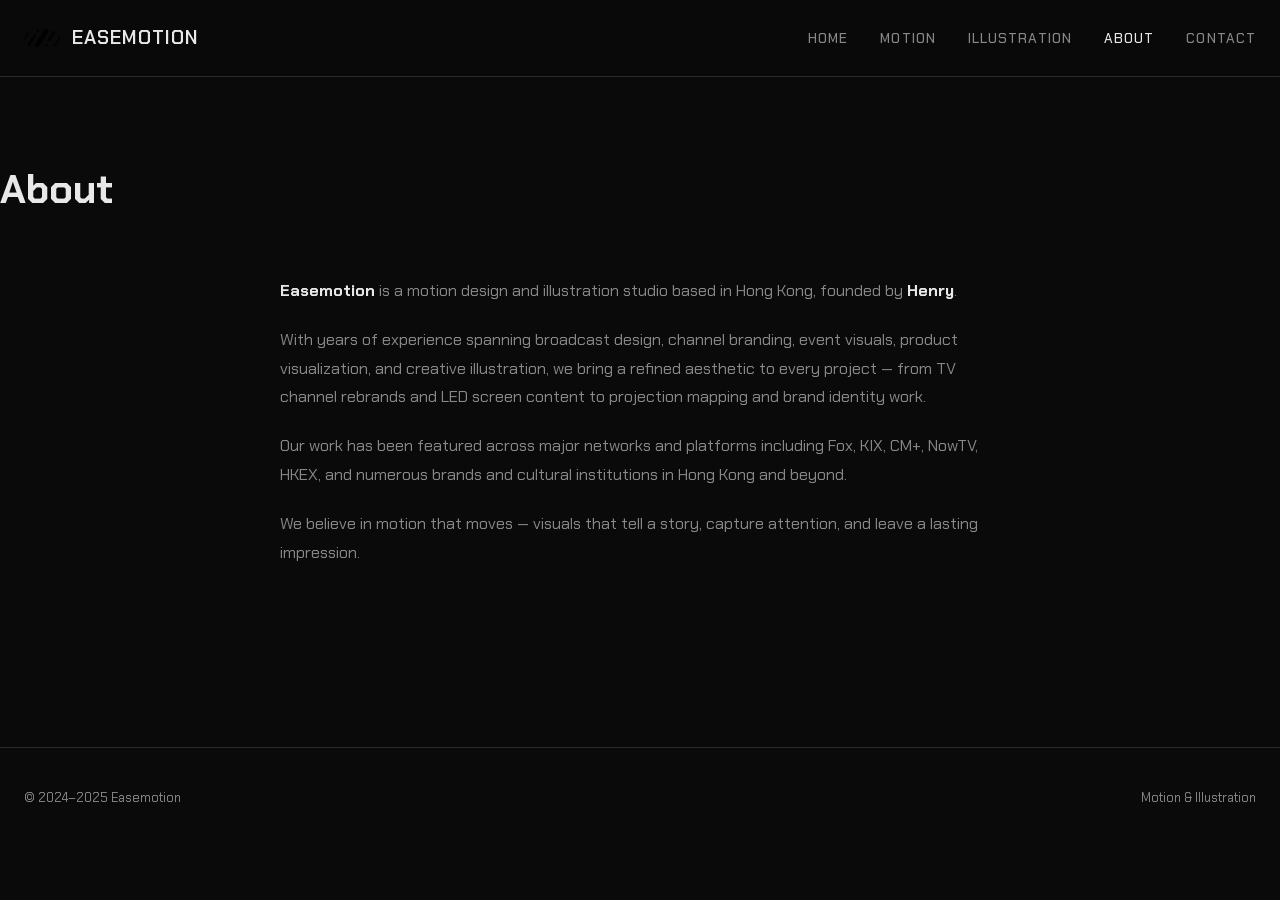
==== about.html @ 28730f0b "Initial portfolio site — Easemotion Motion & Illustration" ====
<!DOCTYPE html>
<html lang="en">
<head>
    <meta charset="UTF-8" />
    <meta name="viewport" content="width=device-width, initial-scale=1" />
    <title>Easemotion — Motion &amp; Illustration</title>
    <link rel="preconnect" href="https://fonts.googleapis.com" />
    <link rel="preconnect" href="https://fonts.gstatic.com" crossorigin />
    <link href="https://fonts.googleapis.com/css2?family=Chakra+Petch:wght@300;400;500;600;700&display=swap" rel="stylesheet" />
    <link rel="stylesheet" href="css/style.css" />
    <link rel="icon" href="https://i0.wp.com/easemotion.net/wp-content/uploads/2023/11/Easemotion_logo_50x50.png?fit=50%2C50&ssl=1" />
</head>
<body>

<header class="site-header">
    <div class="header-inner">
        <a href="index.html" class="logo">
            <img src="images/logo.png" alt="Easemotion" />
            <span class="logo-text">Easemotion</span>
        </a>
        <button class="menu-toggle" aria-label="Menu">☰</button>
        <nav>
            <ul class="nav-links">
                <li><a href="index.html">Home</a></li>
<li><a href="motion.html">Motion</a></li>
<li><a href="illustration.html">Illustration</a></li>
<li><a class="active" href="about.html">About</a></li>
<li><a href="contact.html">Contact</a></li>

            </ul>
        </nav>
    </div>
</header>

<main>
    <section class="page-header container">
        <h1>About</h1>
    </section>

    <section class="container page-section">
        <div class="about-content">
            <p><strong>Easemotion</strong> is a motion design and illustration studio based in Hong Kong, founded by <strong>Henry</strong>.</p>
            <p>With years of experience spanning broadcast design, channel branding, event visuals, product visualization, and creative illustration, we bring a refined aesthetic to every project — from TV channel rebrands and LED screen content to projection mapping and brand identity work.</p>
            <p>Our work has been featured across major networks and platforms including Fox, KIX, CM+, NowTV, HKEX, and numerous brands and cultural institutions in Hong Kong and beyond.</p>
            <p>We believe in motion that moves — visuals that tell a story, capture attention, and leave a lasting impression.</p>
        </div>
    </section>
</main>

<footer class="site-footer">
    <div class="footer-inner">
        <span>&copy; 2024–2025 Easemotion</span>
        <span>Motion &amp; Illustration</span>
    </div>
</footer>

<div class="lightbox" id="lightbox">
    <button class="lightbox-close">&times;</button>
    <button class="lightbox-nav lightbox-prev">‹</button>
    <button class="lightbox-nav lightbox-next">›</button>
    <div class="lightbox-content" id="lb-content"></div>
    <div class="lightbox-counter"></div>
    <div class="lightbox-title"></div>
</div>

<script src="js/main.js"></script>
</body>
</html>
---- css/style.css ----
/* =====================================
   Easemotion — Motion & Illustration
   ===================================== */

:root {
  --bg: #0a0a0a;
  --bg2: #111;
  --bg3: #1a1a1a;
  --text: #e8e8e8;
  --text-dim: #888;
  --border: #2a2a2a;
  --accent: #d4a853;
  --font: 'Chakra Petch', sans-serif;
  --radius: 4px;
}

* { margin: 0; padding: 0; box-sizing: border-box; }

html { scroll-behavior: smooth; }

body {
  font-family: var(--font);
  background: var(--bg);
  color: var(--text);
  line-height: 1.6;
  -webkit-font-smoothing: antialiased;
}

a { color: var(--text); text-decoration: none; }
a:hover { color: var(--accent); }

::selection { background: rgba(212, 168, 83, 0.3); }

/* Containers */
.container {
  max-width: 1400px;
  margin: 0 auto;
  padding: 0 24px;
}

/* ============ HEADER ============ */
.site-header {
  border-bottom: 1px solid var(--border);
  padding: 20px 0;
  position: sticky;
  top: 0;
  background: rgba(10,10,10,0.95);
  backdrop-filter: blur(12px);
  z-index: 100;
}

.header-inner {
  display: flex;
  align-items: center;
  justify-content: space-between;
  max-width: 1400px;
  margin: 0 auto;
  padding: 0 24px;
}

.logo {
  display: flex;
  align-items: center;
  gap: 12px;
}

.logo img {
  height: 36px;
  width: auto;
}

.logo-text {
  font-size: 1.2rem;
  font-weight: 600;
  letter-spacing: 0.05em;
  text-transform: uppercase;
}

.nav-links {
  display: flex;
  gap: 32px;
  list-style: none;
}

.nav-links a {
  font-size: 0.85rem;
  font-weight: 500;
  letter-spacing: 0.08em;
  text-transform: uppercase;
  color: var(--text-dim);
  transition: color 0.2s;
}

.nav-links a:hover,
.nav-links a.active {
  color: var(--text);
}

/* Mobile nav */
.menu-toggle {
  display: none;
  background: none;
  border: none;
  color: var(--text);
  font-size: 1.5rem;
  cursor: pointer;
  padding: 4px;
}

/* ============ HERO ============ */
.hero {
  padding: 120px 0 100px;
  text-align: center;
  position: relative;
  overflow: hidden;
}

.hero::before {
  content: '';
  position: absolute;
  top: -50%;
  left: -50%;
  width: 200%;
  height: 200%;
  background: radial-gradient(ellipse at center, rgba(212,168,83,0.04) 0%, transparent 60%);
  pointer-events: none;
}

.hero h1 {
  font-size: 4rem;
  font-weight: 700;
  letter-spacing: 0.02em;
  margin-bottom: 16px;
  line-height: 1.1;
}

.hero .tagline {
  font-size: 1.3rem;
  color: var(--accent);
  font-weight: 400;
  letter-spacing: 0.15em;
  text-transform: uppercase;
  margin-bottom: 24px;
}

.hero p {
  font-size: 1rem;
  color: var(--text-dim);
  max-width: 560px;
  margin: 0 auto 40px;
}

.hero-links {
  display: flex;
  gap: 24px;
  justify-content: center;
  flex-wrap: wrap;
}

.btn {
  display: inline-flex;
  align-items: center;
  gap: 8px;
  padding: 12px 32px;
  border: 1px solid var(--border);
  border-radius: var(--radius);
  font-family: var(--font);
  font-size: 0.85rem;
  font-weight: 500;
  letter-spacing: 0.08em;
  text-transform: uppercase;
  color: var(--text);
  transition: all 0.2s;
  cursor: pointer;
}

.btn:hover {
  border-color: var(--accent);
  color: var(--accent);
}

.btn-primary {
  background: var(--accent);
  border-color: var(--accent);
  color: var(--bg);
}

.btn-primary:hover {
  background: transparent;
  color: var(--accent);
}

/* ============ SECTION HEADER ============ */
.section-header {
  display: flex;
  align-items: baseline;
  justify-content: space-between;
  margin-bottom: 48px;
  padding-bottom: 16px;
  border-bottom: 1px solid var(--border);
}

.section-header h2 {
  font-size: 1.5rem;
  font-weight: 600;
  letter-spacing: 0.05em;
}

.section-header .count {
  color: var(--text-dim);
  font-size: 0.85rem;
}

/* ============ PROJECT GRID ============ */
.project-grid {
  display: grid;
  grid-template-columns: repeat(3, 1fr);
  gap: 2px;
  background: var(--border);
}

@media (max-width: 1024px) {
  .project-grid { grid-template-columns: repeat(2, 1fr); }
}
@media (max-width: 640px) {
  .project-grid { grid-template-columns: 1fr; }
}

.project-card {
  position: relative;
  background: var(--bg2);
  overflow: hidden;
  aspect-ratio: 16 / 10;
  cursor: pointer;
  transition: all 0.3s;
}

.project-card:hover {
  background: var(--bg3);
}

.project-card img {
  width: 100%;
  height: 100%;
  object-fit: cover;
  transition: transform 0.4s, opacity 0.3s;
}

.project-card:hover img {
  transform: scale(1.03);
  opacity: 0.7;
}

.project-card .overlay {
  position: absolute;
  bottom: 0;
  left: 0;
  right: 0;
  padding: 40px 20px 16px;
  background: linear-gradient(transparent, rgba(0,0,0,0.85));
}

.project-card .overlay h3 {
  font-size: 0.9rem;
  font-weight: 500;
  letter-spacing: 0.02em;
  margin-bottom: 4px;
}

.project-card .overlay .label {
  font-size: 0.7rem;
  color: var(--accent);
  letter-spacing: 0.08em;
  text-transform: uppercase;
}

.play-indicator {
  position: absolute;
  top: 50%;
  left: 50%;
  transform: translate(-50%, -50%);
  width: 52px;
  height: 52px;
  border: 2px solid rgba(255,255,255,0.8);
  border-radius: 50%;
  display: flex;
  align-items: center;
  justify-content: center;
  opacity: 0;
  transition: opacity 0.3s;
}

.project-card:hover .play-indicator {
  opacity: 1;
}

.play-indicator::after {
  content: '';
  border-left: 16px solid rgba(255,255,255,0.8);
  border-top: 10px solid transparent;
  border-bottom: 10px solid transparent;
  margin-left: 4px;
}

/* ============ PAGE HEADER ============ */
.page-header {
  padding: 80px 0 48px;
}

.page-header h1 {
  font-size: 2.5rem;
  font-weight: 700;
  margin-bottom: 8px;
}

.page-header p {
  color: var(--text-dim);
  font-size: 1rem;
}

.page-section {
  padding: 0 0 80px;
}

/* ============ ABOUT PAGE ============ */
.about-content {
  max-width: 720px;
  margin: 0 auto;
}

.about-content p {
  font-size: 1rem;
  line-height: 1.8;
  color: var(--text-dim);
  margin-bottom: 20px;
}

.about-content p strong {
  color: var(--text);
}

/* ============ CONTACT PAGE ============ */
.contact-content {
  max-width: 560px;
  margin: 0 auto;
  text-align: center;
}

.contact-methods {
  display: flex;
  flex-direction: column;
  gap: 24px;
  margin-top: 40px;
}

.contact-item {
  padding: 20px;
  border: 1px solid var(--border);
  border-radius: var(--radius);
  transition: border-color 0.2s;
}

.contact-item:hover {
  border-color: var(--accent);
}

.contact-item .label {
  font-size: 0.75rem;
  color: var(--accent);
  letter-spacing: 0.1em;
  text-transform: uppercase;
  margin-bottom: 4px;
}

.contact-item .value {
  font-size: 1rem;
  color: var(--text);
}

/* ============ LIGHTBOX ============ */
.lightbox {
  display: none;
  position: fixed;
  top: 0;
  left: 0;
  width: 100%;
  height: 100%;
  background: rgba(0,0,0,0.95);
  z-index: 1000;
  justify-content: center;
  align-items: center;
  padding: 40px;
}

.lightbox.active {
  display: flex;
}

.lightbox-close {
  position: absolute;
  top: 20px;
  right: 28px;
  font-size: 2rem;
  color: var(--text-dim);
  cursor: pointer;
  background: none;
  border: none;
  font-family: var(--font);
  transition: color 0.2s;
  z-index: 10;
}

.lightbox-close:hover {
  color: var(--text);
}

.lightbox-video {
  width: 100%;
  max-width: 960px;
  aspect-ratio: 16 / 9;
  border: none;
}

.lightbox-image {
  max-width: 90vw;
  max-height: 85vh;
  object-fit: contain;
}

.lightbox-nav {
  position: absolute;
  top: 50%;
  transform: translateY(-50%);
  background: none;
  border: none;
  color: var(--text-dim);
  font-size: 2.5rem;
  cursor: pointer;
  padding: 16px;
  transition: color 0.2s;
  z-index: 10;
}

.lightbox-nav:hover { color: var(--text); }
.lightbox-prev { left: 16px; }
.lightbox-next { right: 16px; }

.lightbox-title {
  position: absolute;
  bottom: 24px;
  left: 50%;
  transform: translateX(-50%);
  font-size: 0.85rem;
  color: var(--text-dim);
  text-align: center;
}

.lightbox-counter {
  position: absolute;
  top: 24px;
  left: 28px;
  font-size: 0.8rem;
  color: var(--text-dim);
}

/* ============ FOOTER ============ */
.site-footer {
  border-top: 1px solid var(--border);
  padding: 40px 0;
  margin-top: 80px;
}

.footer-inner {
  display: flex;
  justify-content: space-between;
  align-items: center;
  max-width: 1400px;
  margin: 0 auto;
  padding: 0 24px;
  font-size: 0.8rem;
  color: var(--text-dim);
}

/* ============ RESPONSIVE ============ */
@media (max-width: 768px) {
  .menu-toggle { display: block; }

  .nav-links {
    display: none;
    position: absolute;
    top: 100%;
    left: 0;
    right: 0;
    flex-direction: column;
    background: rgba(10,10,10,0.98);
    border-bottom: 1px solid var(--border);
    padding: 16px 24px;
    gap: 16px;
  }

  .nav-links.open { display: flex; }

  .hero { padding: 80px 0 60px; }
  .hero h1 { font-size: 2.5rem; }
  .hero .tagline { font-size: 1rem; }

  .page-header { padding: 60px 0 32px; }
  .page-header h1 { font-size: 1.8rem; }

  .section-header {
    flex-direction: column;
    gap: 8px;
  }

  .lightbox { padding: 20px; }
  .lightbox-nav { font-size: 1.5rem; }
}

@media (max-width: 480px) {
  .hero h1 { font-size: 1.8rem; }
  .btn { padding: 10px 20px; font-size: 0.8rem; }
  .project-card .overlay h3 { font-size: 0.8rem; }
  .project-card .overlay { padding: 30px 12px 10px; }
}
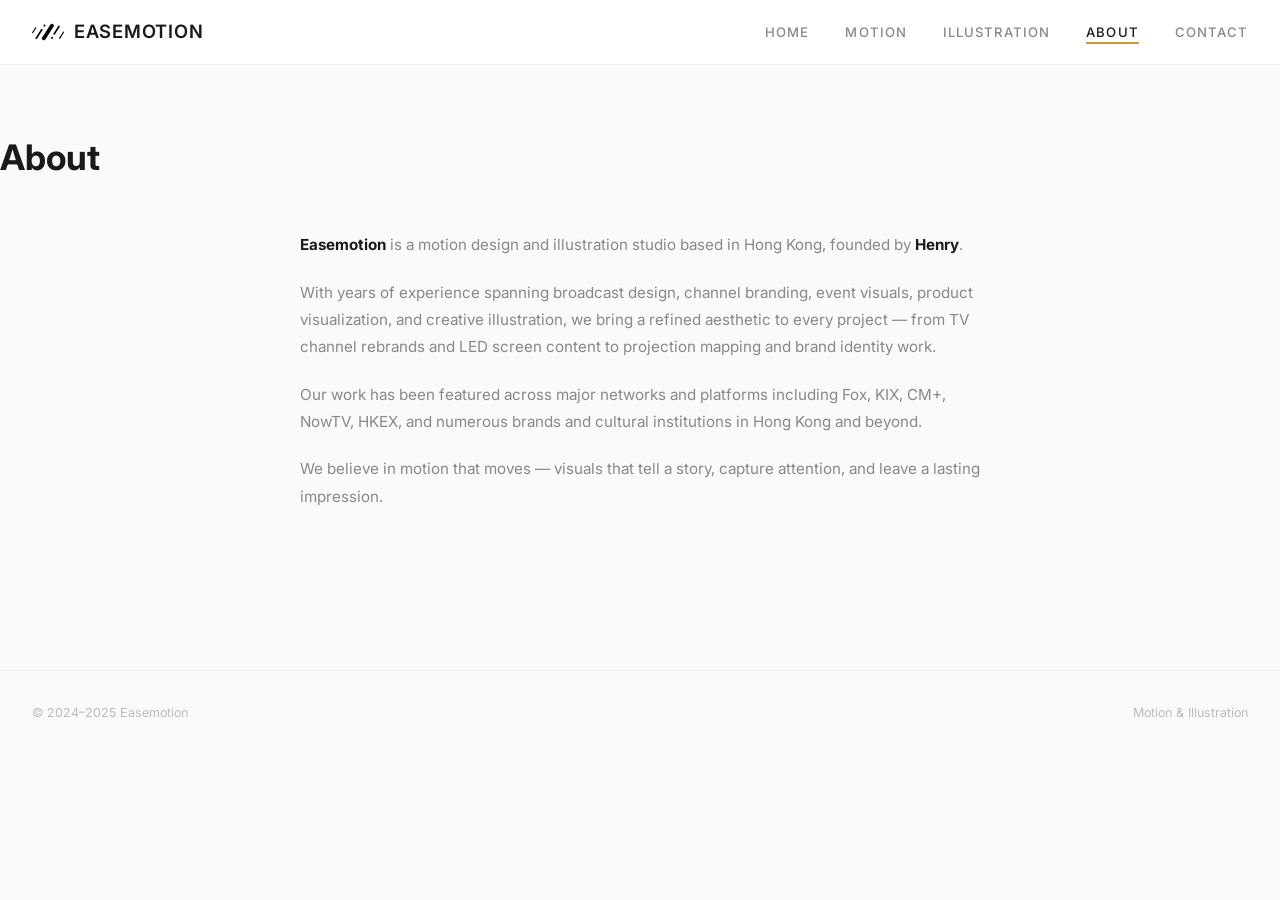
==== commit bfd029ef: "Switch font: Chakra Petch → Inter (cleaner, lighter)" ====
--- a/about.html
+++ b/about.html
@@ -6,7 +6,7 @@
     <title>Easemotion — Motion &amp; Illustration</title>
     <link rel="preconnect" href="https://fonts.googleapis.com" />
     <link rel="preconnect" href="https://fonts.gstatic.com" crossorigin />
-    <link href="https://fonts.googleapis.com/css2?family=Chakra+Petch:wght@300;400;500;600;700&display=swap" rel="stylesheet" />
+    <link href="https://fonts.googleapis.com/css2?family=Inter:wght@300;400;500;600;700&display=swap" rel="stylesheet" />
     <link rel="stylesheet" href="css/style.css" />
     <link rel="icon" href="https://i0.wp.com/easemotion.net/wp-content/uploads/2023/11/Easemotion_logo_50x50.png?fit=50%2C50&ssl=1" />
 </head>
--- a/css/style.css
+++ b/css/style.css
@@ -1,17 +1,24 @@
 /* =====================================
    Easemotion — Motion & Illustration
+   White · Masonry · Rounded
    ===================================== */
 
 :root {
-  --bg: #0a0a0a;
-  --bg2: #111;
-  --bg3: #1a1a1a;
-  --text: #e8e8e8;
+  --bg: #fafafa;
+  --bg2: #ffffff;
+  --bg3: #f2f2f2;
+  --text: #1a1a1a;
   --text-dim: #888;
-  --border: #2a2a2a;
-  --accent: #d4a853;
-  --font: 'Chakra Petch', sans-serif;
-  --radius: 4px;
+  --text-muted: #bbb;
+  --border: #e0e0e0;
+  --border-light: #eee;
+  --accent: #c9973e;
+  --shadow: 0 1px 6px rgba(0,0,0,0.06);
+  --shadow-hover: 0 6px 24px rgba(0,0,0,0.1);
+  --radius: 12px;
+  --radius-sm: 8px;
+  --font: 'Inter', sans-serif;
+  --max-w: 1400px;
 }
 
 * { margin: 0; padding: 0; box-sizing: border-box; }
@@ -29,23 +36,22 @@
 a { color: var(--text); text-decoration: none; }
 a:hover { color: var(--accent); }
 
-::selection { background: rgba(212, 168, 83, 0.3); }
+::selection { background: rgba(201, 151, 62, 0.2); }
 
 /* Containers */
 .container {
-  max-width: 1400px;
+  max-width: var(--max-w);
   margin: 0 auto;
-  padding: 0 24px;
+  padding: 0 32px;
 }
 
 /* ============ HEADER ============ */
 .site-header {
-  border-bottom: 1px solid var(--border);
-  padding: 20px 0;
+  background: var(--bg2);
+  border-bottom: 1px solid var(--border-light);
+  padding: 0;
   position: sticky;
   top: 0;
-  background: rgba(10,10,10,0.95);
-  backdrop-filter: blur(12px);
   z-index: 100;
 }
 
@@ -53,42 +59,60 @@
   display: flex;
   align-items: center;
   justify-content: space-between;
-  max-width: 1400px;
+  max-width: var(--max-w);
   margin: 0 auto;
-  padding: 0 24px;
+  padding: 16px 32px;
 }
 
 .logo {
   display: flex;
   align-items: center;
-  gap: 12px;
+  gap: 10px;
 }
 
 .logo img {
-  height: 36px;
+  height: 32px;
   width: auto;
 }
 
 .logo-text {
-  font-size: 1.2rem;
+  font-size: 1.15rem;
   font-weight: 600;
-  letter-spacing: 0.05em;
+  letter-spacing: 0.04em;
   text-transform: uppercase;
+  color: var(--text);
 }
 
 .nav-links {
   display: flex;
-  gap: 32px;
+  gap: 36px;
   list-style: none;
 }
 
 .nav-links a {
-  font-size: 0.85rem;
+  font-size: 0.82rem;
   font-weight: 500;
   letter-spacing: 0.08em;
   text-transform: uppercase;
   color: var(--text-dim);
   transition: color 0.2s;
+  position: relative;
+}
+
+.nav-links a::after {
+  content: '';
+  position: absolute;
+  bottom: -4px;
+  left: 0;
+  width: 0;
+  height: 2px;
+  background: var(--accent);
+  transition: width 0.25s;
+}
+
+.nav-links a:hover::after,
+.nav-links a.active::after {
+  width: 100%;
 }
 
 .nav-links a:hover,
@@ -96,63 +120,49 @@
   color: var(--text);
 }
 
-/* Mobile nav */
 .menu-toggle {
   display: none;
   background: none;
   border: none;
   color: var(--text);
-  font-size: 1.5rem;
+  font-size: 1.4rem;
   cursor: pointer;
   padding: 4px;
 }
 
 /* ============ HERO ============ */
 .hero {
-  padding: 120px 0 100px;
+  padding: 100px 0 80px;
   text-align: center;
-  position: relative;
-  overflow: hidden;
-}
-
-.hero::before {
-  content: '';
-  position: absolute;
-  top: -50%;
-  left: -50%;
-  width: 200%;
-  height: 200%;
-  background: radial-gradient(ellipse at center, rgba(212,168,83,0.04) 0%, transparent 60%);
-  pointer-events: none;
 }
 
 .hero h1 {
-  font-size: 4rem;
+  font-size: 3.5rem;
   font-weight: 700;
-  letter-spacing: 0.02em;
-  margin-bottom: 16px;
+  letter-spacing: -0.01em;
+  margin-bottom: 12px;
   line-height: 1.1;
 }
 
 .hero .tagline {
-  font-size: 1.3rem;
+  font-size: 1.15rem;
   color: var(--accent);
   font-weight: 400;
   letter-spacing: 0.15em;
   text-transform: uppercase;
-  margin-bottom: 24px;
+  margin-bottom: 20px;
 }
 
 .hero p {
-  font-size: 1rem;
+  font-size: 0.95rem;
   color: var(--text-dim);
-  max-width: 560px;
-  margin: 0 auto 40px;
+  max-width: 500px;
+  margin: 0 auto 36px;
 }
 
 .hero-links {
   display: flex;
-  gap: 24px;
+  gap: 16px;
   justify-content: center;
   flex-wrap: wrap;
 }
@@ -161,33 +171,35 @@
   display: inline-flex;
   align-items: center;
   gap: 8px;
-  padding: 12px 32px;
+  padding: 10px 28px;
   border: 1px solid var(--border);
-  border-radius: var(--radius);
+  border-radius: 100px;
   font-family: var(--font);
-  font-size: 0.85rem;
+  font-size: 0.82rem;
   font-weight: 500;
-  letter-spacing: 0.08em;
+  letter-spacing: 0.06em;
   text-transform: uppercase;
   color: var(--text);
-  transition: all 0.2s;
+  transition: all 0.25s;
   cursor: pointer;
 }
 
 .btn:hover {
   border-color: var(--accent);
   color: var(--accent);
+  transform: translateY(-1px);
 }
 
 .btn-primary {
+  background: var(--text);
+  border-color: var(--text);
+  color: var(--bg2);
+}
+
+.btn-primary:hover {
   background: var(--accent);
   border-color: var(--accent);
-  color: var(--bg);
-}
-
-.btn-primary:hover {
-  background: transparent;
-  color: var(--accent);
+  color: #fff;
 }
 
 /* ============ SECTION HEADER ============ */
@@ -195,83 +207,121 @@
   display: flex;
   align-items: baseline;
   justify-content: space-between;
-  margin-bottom: 48px;
+  margin-bottom: 40px;
   padding-bottom: 16px;
-  border-bottom: 1px solid var(--border);
+  border-bottom: 2px solid var(--border-light);
 }
 
 .section-header h2 {
-  font-size: 1.5rem;
+  font-size: 1.35rem;
   font-weight: 600;
-  letter-spacing: 0.05em;
+  letter-spacing: 0.02em;
 }
 
 .section-header .count {
-  color: var(--text-dim);
+  color: var(--text-muted);
   font-size: 0.85rem;
 }
 
-/* ============ PROJECT GRID ============ */
+/* ============ MASONRY GRID ============ */
 .project-grid {
-  display: grid;
-  grid-template-columns: repeat(3, 1fr);
-  gap: 2px;
-  background: var(--border);
+  column-count: 3;
+  column-gap: 16px;
+  padding: 0;
 }
 
 @media (max-width: 1024px) {
-  .project-grid { grid-template-columns: repeat(2, 1fr); }
+  .project-grid { column-count: 2; }
 }
 @media (max-width: 640px) {
-  .project-grid { grid-template-columns: 1fr; }
+  .project-grid { column-count: 1; }
 }
 
 .project-card {
+  break-inside: avoid-column;
+  -webkit-column-break-inside: avoid;
+  page-break-inside: avoid;
+  margin-bottom: 16px;
+  background: var(--bg2);
+  border-radius: var(--radius);
+  overflow: hidden;
+  cursor: pointer;
+  transition: transform 0.3s, box-shadow 0.3s;
+  box-shadow: var(--shadow);
   position: relative;
-  background: var(--bg2);
+  display: inline-block;
+  width: 100%;
+  color: inherit;
+  text-decoration: none;
+}
+
+.project-card:hover {
+  transform: translateY(-4px);
+  box-shadow: var(--shadow-hover);
+}
+
+.project-card .thumb-wrap {
+  width: 100%;
   overflow: hidden;
-  aspect-ratio: 16 / 10;
-  cursor: pointer;
-  transition: all 0.3s;
-}
-
-.project-card:hover {
+  position: relative;
   background: var(--bg3);
 }
 
-.project-card img {
+.project-card .thumb-wrap img {
+  width: 100%;
+  display: block;
+  transition: transform 0.4s;
+}
+
+.project-card:hover .thumb-wrap img {
+  transform: scale(1.05);
+}
+
+/* Force base aspect, then vary */
+.project-card .thumb-wrap {
+  aspect-ratio: 4 / 3;
+  overflow: hidden;
+  border-radius: var(--radius) var(--radius) 0 0;
+}
+
+.project-card .thumb-wrap img {
   width: 100%;
   height: 100%;
   object-fit: cover;
-  transition: transform 0.4s, opacity 0.3s;
-}
-
-.project-card:hover img {
-  transform: scale(1.03);
-  opacity: 0.7;
+  display: block;
+}
+
+.project-card.short .thumb-wrap {
+  aspect-ratio: 16 / 9;
+}
+
+.project-card.tall .thumb-wrap {
+  aspect-ratio: 4 / 5;
+}
+
+.project-card.xl .thumb-wrap {
+  aspect-ratio: 3 / 4;
 }
 
 .project-card .overlay {
-  position: absolute;
-  bottom: 0;
-  left: 0;
-  right: 0;
-  padding: 40px 20px 16px;
-  background: linear-gradient(transparent, rgba(0,0,0,0.85));
+  padding: 10px 12px 12px;
+  background: #fff;
 }
 
 .project-card .overlay h3 {
-  font-size: 0.9rem;
-  font-weight: 500;
-  letter-spacing: 0.02em;
-  margin-bottom: 4px;
+  font-size: 0.82rem;
+  font-weight: 600;
+  margin-bottom: 1px;
+  line-height: 1.3;
+  color: #111;
 }
 
 .project-card .overlay .label {
-  font-size: 0.7rem;
+  font-size: 0.65rem;
   color: var(--accent);
   letter-spacing: 0.08em;
   text-transform: uppercase;
+  font-weight: 500;
 }
 
 .play-indicator {
@@ -279,43 +329,46 @@
   top: 50%;
   left: 50%;
   transform: translate(-50%, -50%);
-  width: 52px;
-  height: 52px;
-  border: 2px solid rgba(255,255,255,0.8);
+  width: 48px;
+  height: 48px;
+  background: rgba(255,255,255,0.95);
   border-radius: 50%;
   display: flex;
   align-items: center;
   justify-content: center;
   opacity: 0;
-  transition: opacity 0.3s;
+  transition: opacity 0.3s, transform 0.3s;
+  box-shadow: 0 2px 8px rgba(0,0,0,0.15);
 }
 
 .project-card:hover .play-indicator {
   opacity: 1;
+  transform: translate(-50%, -50%) scale(1.05);
 }
 
 .play-indicator::after {
   content: '';
-  border-left: 16px solid rgba(255,255,255,0.8);
-  border-top: 10px solid transparent;
-  border-bottom: 10px solid transparent;
+  border-left: 14px solid var(--text);
+  border-top: 9px solid transparent;
+  border-bottom: 9px solid transparent;
   margin-left: 4px;
 }
 
 /* ============ PAGE HEADER ============ */
 .page-header {
-  padding: 80px 0 48px;
+  padding: 64px 0 40px;
 }
 
 .page-header h1 {
-  font-size: 2.5rem;
+  font-size: 2.2rem;
   font-weight: 700;
-  margin-bottom: 8px;
+  margin-bottom: 6px;
 }
 
 .page-header p {
   color: var(--text-dim);
-  font-size: 1rem;
+  font-size: 0.95rem;
+  max-width: 480px;
 }
 
 .page-section {
@@ -324,12 +377,12 @@
 
 /* ============ ABOUT PAGE ============ */
 .about-content {
-  max-width: 720px;
+  max-width: 680px;
   margin: 0 auto;
 }
 
 .about-content p {
-  font-size: 1rem;
+  font-size: 0.95rem;
   line-height: 1.8;
   color: var(--text-dim);
   margin-bottom: 20px;
@@ -341,7 +394,7 @@
 
 /* ============ CONTACT PAGE ============ */
 .contact-content {
-  max-width: 560px;
+  max-width: 480px;
   margin: 0 auto;
   text-align: center;
 }
@@ -349,32 +402,42 @@
 .contact-methods {
   display: flex;
   flex-direction: column;
-  gap: 24px;
-  margin-top: 40px;
+  gap: 16px;
+  margin-top: 32px;
 }
 
 .contact-item {
-  padding: 20px;
-  border: 1px solid var(--border);
-  border-radius: var(--radius);
-  transition: border-color 0.2s;
+  padding: 20px 24px;
+  border: 1px solid var(--border-light);
+  border-radius: var(--radius-sm);
+  transition: border-color 0.2s, box-shadow 0.2s;
 }
 
 .contact-item:hover {
   border-color: var(--accent);
+  box-shadow: var(--shadow);
 }
 
 .contact-item .label {
-  font-size: 0.75rem;
+  font-size: 0.7rem;
   color: var(--accent);
   letter-spacing: 0.1em;
   text-transform: uppercase;
   margin-bottom: 4px;
+  font-weight: 500;
 }
 
 .contact-item .value {
   font-size: 1rem;
   color: var(--text);
+}
+
+.contact-item .value a {
+  color: var(--text);
+}
+
+.contact-item .value a:hover {
+  color: var(--accent);
 }
 
 /* ============ LIGHTBOX ============ */
@@ -385,11 +448,12 @@
   left: 0;
   width: 100%;
   height: 100%;
-  background: rgba(0,0,0,0.95);
+  background: rgba(0,0,0,0.92);
   z-index: 1000;
   justify-content: center;
   align-items: center;
   padding: 40px;
+  backdrop-filter: blur(4px);
 }
 
 .lightbox.active {
@@ -401,17 +465,18 @@
   top: 20px;
   right: 28px;
   font-size: 2rem;
-  color: var(--text-dim);
+  color: rgba(255,255,255,0.6);
   cursor: pointer;
   background: none;
   border: none;
   font-family: var(--font);
   transition: color 0.2s;
   z-index: 10;
+  line-height: 1;
 }
 
 .lightbox-close:hover {
-  color: var(--text);
+  color: #fff;
 }
 
 .lightbox-video {
@@ -419,29 +484,35 @@
   max-width: 960px;
   aspect-ratio: 16 / 9;
   border: none;
+  border-radius: var(--radius-sm);
 }
 
 .lightbox-image {
   max-width: 90vw;
   max-height: 85vh;
   object-fit: contain;
+  border-radius: var(--radius-sm);
 }
 
 .lightbox-nav {
   position: absolute;
   top: 50%;
   transform: translateY(-50%);
-  background: none;
+  background: rgba(255,255,255,0.08);
   border: none;
-  color: var(--text-dim);
-  font-size: 2.5rem;
+  color: rgba(255,255,255,0.6);
+  font-size: 2rem;
   cursor: pointer;
-  padding: 16px;
-  transition: color 0.2s;
+  padding: 12px 16px;
+  transition: all 0.2s;
   z-index: 10;
-}
-
-.lightbox-nav:hover { color: var(--text); }
+  border-radius: var(--radius-sm);
+}
+
+.lightbox-nav:hover {
+  background: rgba(255,255,255,0.15);
+  color: #fff;
+}
 .lightbox-prev { left: 16px; }
 .lightbox-next { right: 16px; }
 
@@ -451,7 +522,7 @@
   left: 50%;
   transform: translateX(-50%);
   font-size: 0.85rem;
-  color: var(--text-dim);
+  color: rgba(255,255,255,0.5);
   text-align: center;
 }
 
@@ -460,25 +531,26 @@
   top: 24px;
   left: 28px;
   font-size: 0.8rem;
-  color: var(--text-dim);
+  color: rgba(255,255,255,0.4);
+  font-weight: 500;
 }
 
 /* ============ FOOTER ============ */
 .site-footer {
-  border-top: 1px solid var(--border);
-  padding: 40px 0;
-  margin-top: 80px;
+  border-top: 1px solid var(--border-light);
+  padding: 32px 0;
+  margin-top: 60px;
 }
 
 .footer-inner {
   display: flex;
   justify-content: space-between;
   align-items: center;
-  max-width: 1400px;
+  max-width: var(--max-w);
   margin: 0 auto;
-  padding: 0 24px;
-  font-size: 0.8rem;
-  color: var(--text-dim);
+  padding: 0 32px;
+  font-size: 0.78rem;
+  color: var(--text-muted);
 }
 
 /* ============ RESPONSIVE ============ */
@@ -492,33 +564,38 @@
     left: 0;
     right: 0;
     flex-direction: column;
-    background: rgba(10,10,10,0.98);
-    border-bottom: 1px solid var(--border);
-    padding: 16px 24px;
-    gap: 16px;
+    background: var(--bg2);
+    border-bottom: 1px solid var(--border-light);
+    padding: 16px 32px;
+    gap: 14px;
+    box-shadow: var(--shadow);
   }
 
   .nav-links.open { display: flex; }
 
-  .hero { padding: 80px 0 60px; }
-  .hero h1 { font-size: 2.5rem; }
-  .hero .tagline { font-size: 1rem; }
-
-  .page-header { padding: 60px 0 32px; }
-  .page-header h1 { font-size: 1.8rem; }
+  .hero { padding: 64px 0 48px; }
+  .hero h1 { font-size: 2.2rem; }
+  .hero .tagline { font-size: 0.95rem; }
+
+  .page-header { padding: 48px 0 32px; }
+  .page-header h1 { font-size: 1.6rem; }
 
   .section-header {
     flex-direction: column;
-    gap: 8px;
+    gap: 4px;
   }
 
-  .lightbox { padding: 20px; }
-  .lightbox-nav { font-size: 1.5rem; }
+  .container { padding: 0 20px; }
+  .header-inner { padding: 14px 20px; }
+  .footer-inner { padding: 0 20px; }
+
+  .lightbox { padding: 16px; }
+  .lightbox-nav { font-size: 1.5rem; padding: 8px 12px; }
 }
 
 @media (max-width: 480px) {
-  .hero h1 { font-size: 1.8rem; }
-  .btn { padding: 10px 20px; font-size: 0.8rem; }
+  .hero h1 { font-size: 1.7rem; }
+  .btn { padding: 8px 20px; font-size: 0.75rem; }
+  .project-card .overlay { padding: 10px 12px 12px; }
   .project-card .overlay h3 { font-size: 0.8rem; }
-  .project-card .overlay { padding: 30px 12px 10px; }
-}
+}
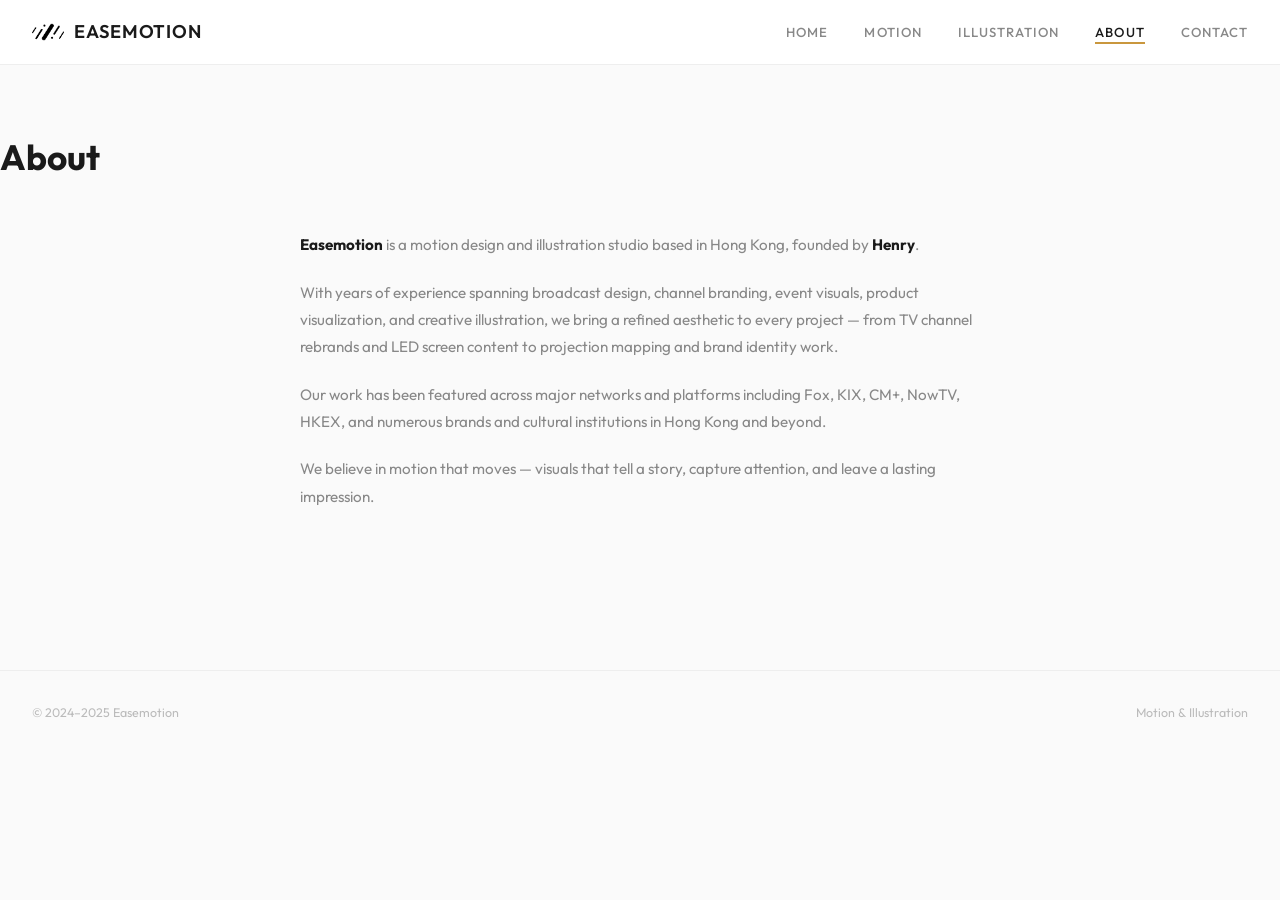
==== commit 58c53da5: "Switch font: Inter → Outfit (lighter, ExtraLight 200 included) - Hero text uses weight 300 for delic" ====
--- a/about.html
+++ b/about.html
@@ -6,7 +6,7 @@
     <title>Easemotion — Motion &amp; Illustration</title>
     <link rel="preconnect" href="https://fonts.googleapis.com" />
     <link rel="preconnect" href="https://fonts.gstatic.com" crossorigin />
-    <link href="https://fonts.googleapis.com/css2?family=Inter:wght@300;400;500;600;700&display=swap" rel="stylesheet" />
+    <link href="https://fonts.googleapis.com/css2?family=Outfit:wght@200;300;400;500;600;700&display=swap" rel="stylesheet" />
     <link rel="stylesheet" href="css/style.css" />
     <link rel="icon" href="https://i0.wp.com/easemotion.net/wp-content/uploads/2023/11/Easemotion_logo_50x50.png?fit=50%2C50&ssl=1" />
 </head>
--- a/css/style.css
+++ b/css/style.css
@@ -17,7 +17,7 @@
   --shadow-hover: 0 6px 24px rgba(0,0,0,0.1);
   --radius: 12px;
   --radius-sm: 8px;
-  --font: 'Inter', sans-serif;
+  --font: 'Outfit', sans-serif;
   --max-w: 1400px;
 }
 
@@ -138,7 +138,7 @@
 
 .hero h1 {
   font-size: 3.5rem;
-  font-weight: 700;
+  font-weight: 300;
   letter-spacing: -0.01em;
   margin-bottom: 12px;
   line-height: 1.1;
@@ -147,7 +147,7 @@
 .hero .tagline {
   font-size: 1.15rem;
   color: var(--accent);
-  font-weight: 400;
+  font-weight: 300;
   letter-spacing: 0.15em;
   text-transform: uppercase;
   margin-bottom: 20px;
@@ -155,6 +155,7 @@
 
 .hero p {
   font-size: 0.95rem;
+  font-weight: 300;
   color: var(--text-dim);
   max-width: 500px;
   margin: 0 auto 36px;
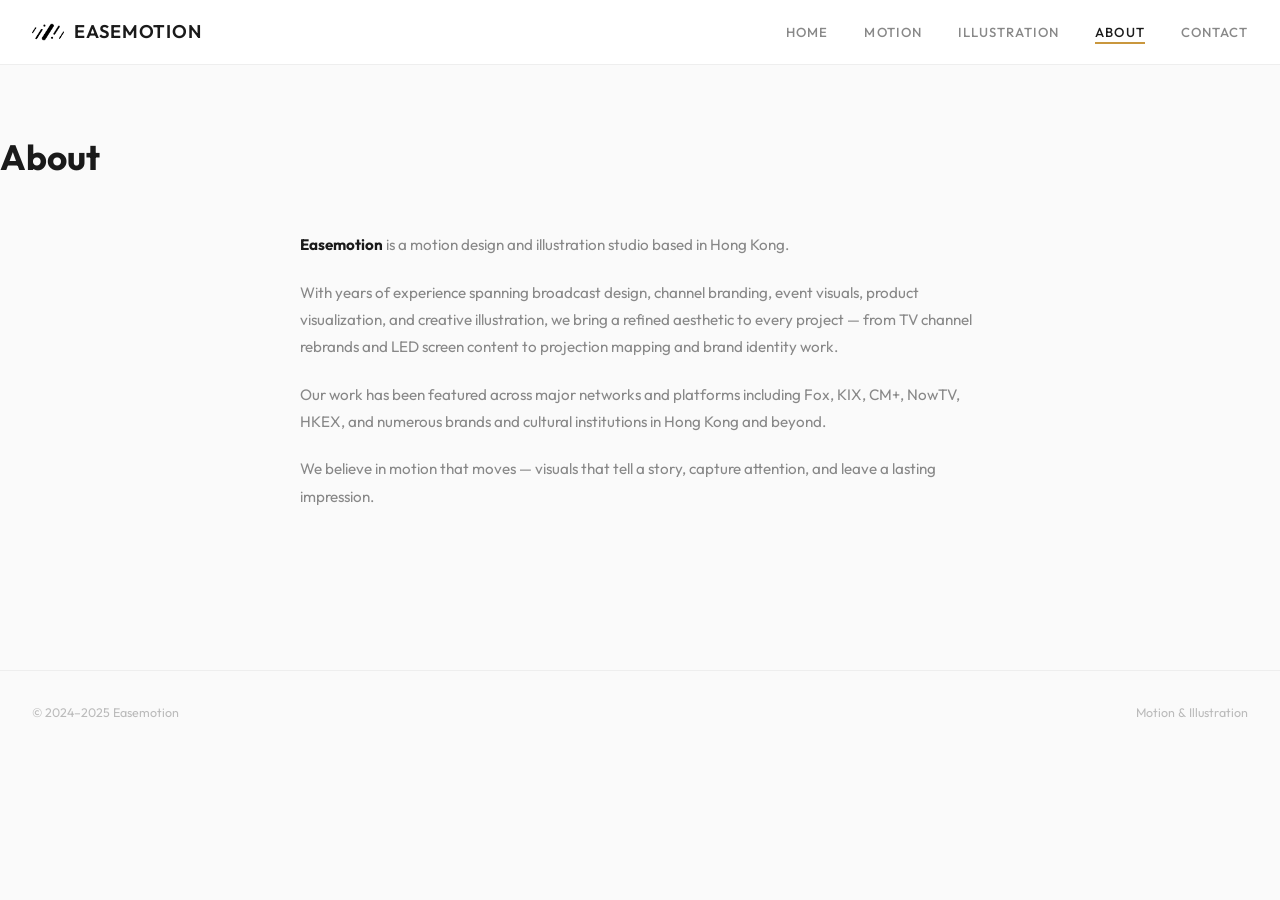
==== commit 38d4f046: "Remove founder name from About page" ====
--- a/about.html
+++ b/about.html
@@ -39,7 +39,7 @@
 
     <section class="container page-section">
         <div class="about-content">
-            <p><strong>Easemotion</strong> is a motion design and illustration studio based in Hong Kong, founded by <strong>Henry</strong>.</p>
+            <p><strong>Easemotion</strong> is a motion design and illustration studio based in Hong Kong.</p>
             <p>With years of experience spanning broadcast design, channel branding, event visuals, product visualization, and creative illustration, we bring a refined aesthetic to every project — from TV channel rebrands and LED screen content to projection mapping and brand identity work.</p>
             <p>Our work has been featured across major networks and platforms including Fox, KIX, CM+, NowTV, HKEX, and numerous brands and cultural institutions in Hong Kong and beyond.</p>
             <p>We believe in motion that moves — visuals that tell a story, capture attention, and leave a lasting impression.</p>
--- a/css/style.css
+++ b/css/style.css
@@ -145,12 +145,12 @@
 }
 
 .hero .tagline {
-  font-size: 1.15rem;
-  color: var(--accent);
+  font-size: 1.4rem;
+  color: var(--text);
   font-weight: 300;
   letter-spacing: 0.15em;
   text-transform: uppercase;
-  margin-bottom: 20px;
+  margin-bottom: 16px;
 }
 
 .hero p {
